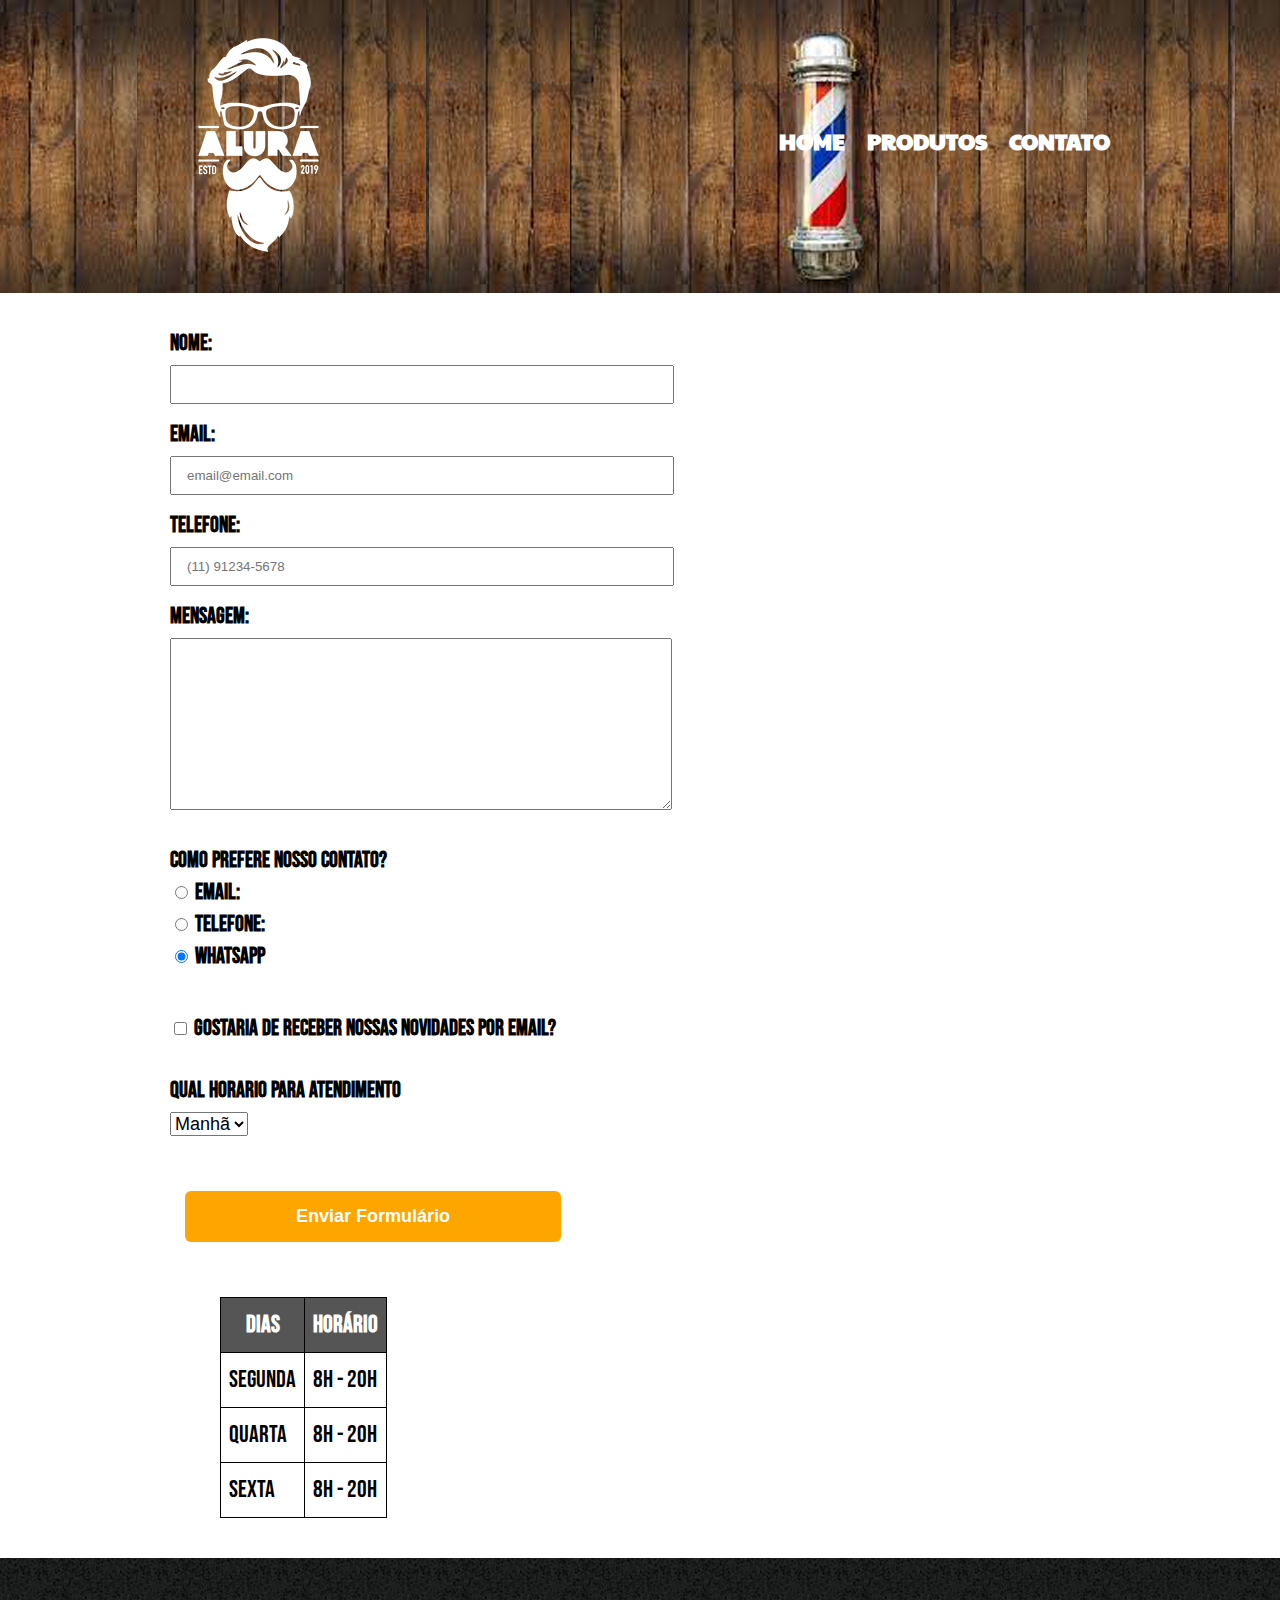
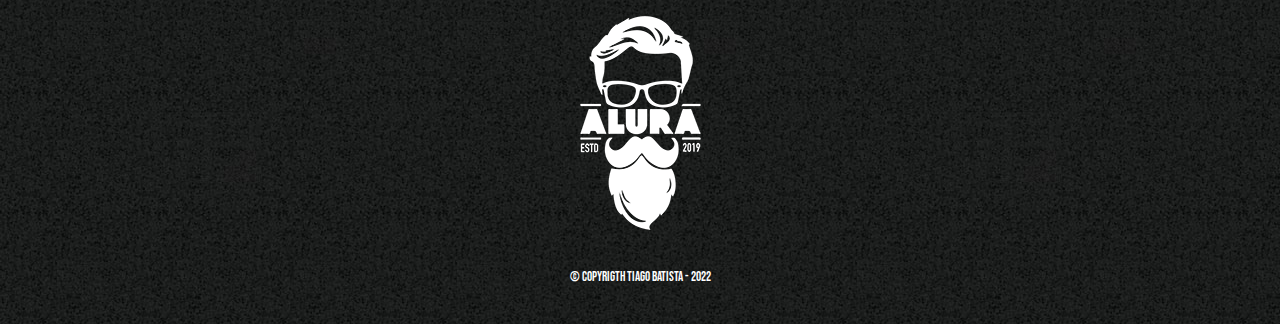
==== contato/contato.html @ 4e6d3ee5 "novo trabalho" ====
<!DOCTYPE html>
<html lang="pt-br">
  
    <head>
        <meta charset="UTF-8">
        <title>Contato Barbearia</title>
        <link rel="stylesheet" href="../CSS/reset.css">
        <link rel="stylesheet" href="../CSS/style.css">

        <!-- Fonte para o conteudo*/ -->
        <link href="https://fonts.googleapis.com/css2?family=Bebas+Neue&display=swap" rel="stylesheet">
      
        <!--/*fonte para os titulos*/-->
        <link rel="preconnect" href="https://fonts.googleapis.com"><link rel="preconnect" href="https://fonts.gstatic.com" crossorigin><link href="https://fonts.googleapis.com/css2?family=Shrikhand&display=swap" rel="stylesheet">
        
        <!--/*Fonte para o menu*/-->
        <link rel="preconnect" href="https://fonts.googleapis.com"><link rel="preconnect" href="https://fonts.gstatic.com" crossorigin><link href="https://fonts.googleapis.com/css2?family=Paytone+One&display=swap" rel="stylesheet">

    </head>
    
    <body>
        <header>
            <div class="caixa">
                <h1><a href="../index.html"><img src="../imagens/logo-branco.png" alt="Barbearia"></a></h1>
                <nav>
                    <ul> 
                        <li><a href="../index.html">Home</a></li>
                        <li><a href="../produtos/produtos.html">Produtos</a></li>
                        <li><a href="#">Contato</a></li>
                    </ul>
                </nav>
            </div>
        </header>
        <main>
            <form>
                <label for="Nome">Nome: </label>
                <input type="text" id="Nome" class="input-padrao" required>

                <label for="email">Email: </label>
                <input type="email" id="email" class="input-padrao" required placeholder="email@email.com"></input>

                <label for="telefone">Telefone: </label>
                <input type="tel" id="telefone" class="input-padrao" required placeholder="(11) 91234-5678"></input>

                <label for="mensagem">Mensagem: </label>
                <textarea cols="70" rows="10" id="mensagem" class="input-padrao"></textarea>

                <fieldset class="contato">
                    <legend>Como prefere nosso Contato?</legend>
                    <label for="radio-email"><input type="radio" name="contato" value="email" id="radio-email"> Email: </label>

                    <label for="radio-telefone"><input type="radio" name="contato" value="telefone" id="radio-telefone"> Telefone: </label>

                    <label for="radio-whats"><input type="radio" name="contato" value="whats" id="radio-whats" checked> WhatsApp</label>                
                </fieldset>

                <label class="checkbox"><input type="checkbox"> Gostaria de receber nossas novidades por email?</label>

                <fieldset class="horarios">
                    <legend>Qual horario para atendimento</legend>
                    <select class="selec_horarios">
                        <option>Manhã</option>
                        <option>Tarde</option>
                        <option>Noite</option>
                    </select>
                </fieldset>
                <input type="submit" value="Enviar Formulário" class="enviar"></input>
            </form>

            <table>
                <thead>
                    <tr>
                        <th>Dias</th>
                        <th>Horário</th>   
                    </tr>
                </thead>
                <tbody>
                    <tr>
                        <td>Segunda</td>
                        <td>8h - 20h</td>
                    </tr>
                    
                    <tr>
                        <td>Quarta</td>
                        <td>8h - 20h</td> 
                    </tr>

                    <tr>
                        <td>Sexta</td>
                        <td>8h - 20h</td>
                    </tr>
                 </tbody>
            </table>
        </main>
        <footer>
            <img src="../imagens/logo-branco.png" alt="Logo Barbearia">
            <p class="copyright">&copy; Copyrigth Tiago Batista - 2022</p>
        </footer>
    </body>
</html>
---- CSS/style.css ----
body p{
    font-family: 'Bebas Neue', cursive;
}

header{
    background: url("../imagens/cabecalho.jpg");
    padding: 20px 0;
}

nav{
    position: absolute;
    top: 110px;
    right: 0px;
}

.caixa{
    position: relative;
    width: 940px;
    margin: 0 auto;
}

nav li{
    display: inline;
    margin: 0 0 0 18px;
}

nav a{
    text-transform: uppercase;
    color: white;
    font-weight: bold;
    font-size: 22px;
    text-decoration: none;
    font-family: 'Paytone One', sans-serif;

}

nav a:hover{
    color: #9c350d;
    text-decoration: underline;
    font-size: 23px;
}

.produtos{
    width: 940px;
    margin: 0 auto;
    padding: 50px 0;
}

.produtos li{
    display: inline-block;
    text-align: center;
    width: 30%;
    box-sizing: border-box;
    vertical-align: top;
    border: 3px solid black;
    border-radius: 10px;
    margin: 0 1.5%;
    padding: 30px 20px;
}

.produtos li:hover{
    border-color: rgb(21, 78, 153);
}

.produtos li:active{
    border-color: #9c350d;
}

.produtos li:hover h2{
    color: #9c350d;
    font-size: 35px;
}

.produtos li:active h2{
    color: rgb(21, 78, 153);
    font-size: 36px;
}

.produtos h2{
    font-size: 30px;
    font-weight: bold;     
}

.descricao{
    font-weight: bold; 
 
}

.preco{
    font-size: 22px;
    font-weight: bold; 
    margin-top: 10px;  
}

footer{
    background: url("../imagens/bg.jpg");
    text-align: center;
    padding: 40px 0;
}

.copyright{
    color: white;
    font-size: 13px;
    margin-top: 20px;
}

main{
    width: 940px;
    margin: 0 auto;
}

form{
    margin: 40px 0;
}

form label, form legend{
    display: block;
    font-size: 22px;
    margin: 0 0 10px;
    font-weight: bold;
    font-family: 'Bebas Neue', cursive;

}

.input-padrao{
    display: block;
    margin: 0 0 20px;
    padding: 10px 15px;
    width: 50%;
}

.horarios{
    margin: 40px 0;
}

.selec_horarios{
    font-size: 18px;
}

.contato{
    margin: 40px 0;
}

.checkbox{
    margin: 40px 0;
}

.enviar{
    width: 40%;
    padding: 15px 0;
    background: orange;
    color: white;
    font-weight: bold;
    font-size: 18px;
    margin: 15px;
    border: none;
    border-radius: 6px;
    transition: 1s all;
    cursor: pointer;
}

.enviar:hover{
    background: darkorange;
    transform: scale(1.1);
}

table{
   margin: 40px 50px; 
    font-size: 24px;
   font-family: 'Bebas Neue', cursive;
}

thead{
    background: #555555;
    color: white;
    font-weight: bold;
}

td, th{
    border: 1px solid black;
    padding: 15px 8px;
}


/* Pagina inicial*/

.banner{
    width: 100%;
}

.titulo_principal{
    text-align: center;
    font-size: 2em;
    margin-bottom: 1em;
    clear: left;
    font-family: 'Shrikhand', cursive;
}

.principal{
    padding: 3em 0;
    background: #FEFEFE;
    width: 940px;
    margin-top: 0 auto;
}

.principal p {
    margin-bottom: 1em;
}

.principal strong{
    font-weight: bold;
}

.principal em{
    font-style: italic;
}

.img_bene{
    width: 60%;
}

.utencilios{
    width: 120px;
    float: left;
    margin: 0 20px 20px 0;
    box-shadow:10px 10px 15px black;
}

.utencilios:hover{
    opacity: 70%;
    transition: 400ms;
}

.mapa{
    padding: 0 3 1em ;
    width: 940px;
    margin-top: 0 auto;
}

.mapa h3{
    text-align: center  ;
    margin: 20px;
}

.mapa p{
    text-align: center;
    margin: 20px;
}

.beneficios{
    padding: 3em;
}

.conteudo_bene{
    width: 640px;
    margin: 0 auto;
}

.beneficios_lista{
    width: 40%;
    margin-top: 20px;
    display: inline-block;
    vertical-align: top;
    font-family: 'Bebas Neue', cursive;
}

.itens{
    line-height: 2;
}

.itens:before{
    content: "\2606";
}

.img_bene{
    width: 60%;
    box-shadow:10px 10px 20px black;
}

.img_bene:hover{
    opacity: 70%;
    transition: 400ms;
}

.video{ 
    width: 560px;
    margin: 3em auto;
}

@media screen and (max-width: 480px) {
    .caixa, .principal, .conteudo_bene, .mapa, .video{
        width: auto;
    }    

    h1{
        text-align: center;
    }

    nav{
        position: static;
    }

    .beneficios_lista, .img_bene{
        width: 100%;
    }
}
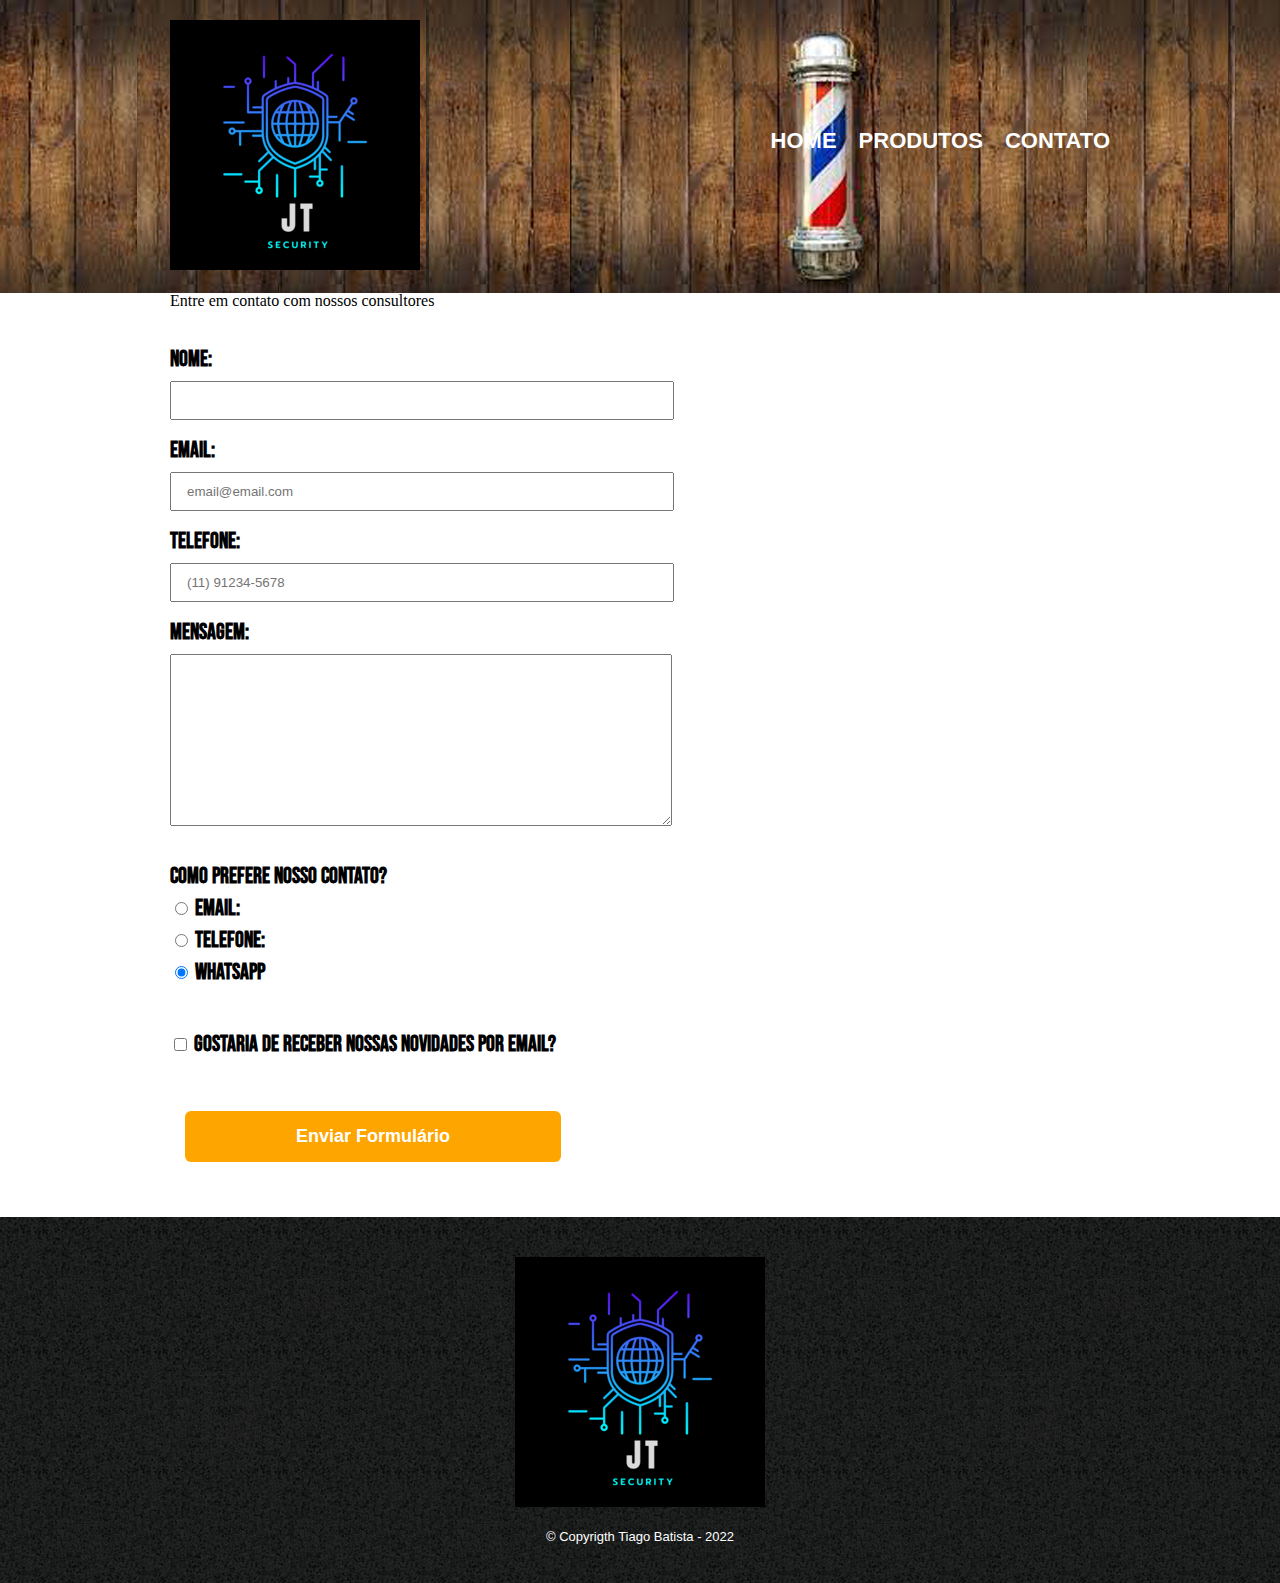
==== commit aa71b054: "att contato" ====
--- a/contato/contato.html
+++ b/contato/contato.html
@@ -32,6 +32,8 @@
             </div>
         </header>
         <main>
+            <h3>Entre em contato com nossos consultores</h3>
+            
             <form>
                 <label for="Nome">Nome: </label>
                 <input type="text" id="Nome" class="input-padrao" required>
@@ -56,41 +58,11 @@
 
                 <label class="checkbox"><input type="checkbox"> Gostaria de receber nossas novidades por email?</label>
 
-                <fieldset class="horarios">
-                    <legend>Qual horario para atendimento</legend>
-                    <select class="selec_horarios">
-                        <option>Manhã</option>
-                        <option>Tarde</option>
-                        <option>Noite</option>
-                    </select>
-                </fieldset>
+                
                 <input type="submit" value="Enviar Formulário" class="enviar"></input>
             </form>
 
-            <table>
-                <thead>
-                    <tr>
-                        <th>Dias</th>
-                        <th>Horário</th>   
-                    </tr>
-                </thead>
-                <tbody>
-                    <tr>
-                        <td>Segunda</td>
-                        <td>8h - 20h</td>
-                    </tr>
-                    
-                    <tr>
-                        <td>Quarta</td>
-                        <td>8h - 20h</td> 
-                    </tr>
-
-                    <tr>
-                        <td>Sexta</td>
-                        <td>8h - 20h</td>
-                    </tr>
-                 </tbody>
-            </table>
+            
         </main>
         <footer>
             <img src="../imagens/logo-branco.png" alt="Logo Barbearia">
--- a/CSS/style.css
+++ b/CSS/style.css
@@ -1,5 +1,5 @@
 body p{
-    font-family: 'Bebas Neue', cursive;
+    font-family: Arial
 }
 
 header{
@@ -30,7 +30,7 @@
     font-weight: bold;
     font-size: 22px;
     text-decoration: none;
-    font-family: 'Paytone One', sans-serif;
+    font-family:Arial, Helvetica, sans-serif
 
 }
 
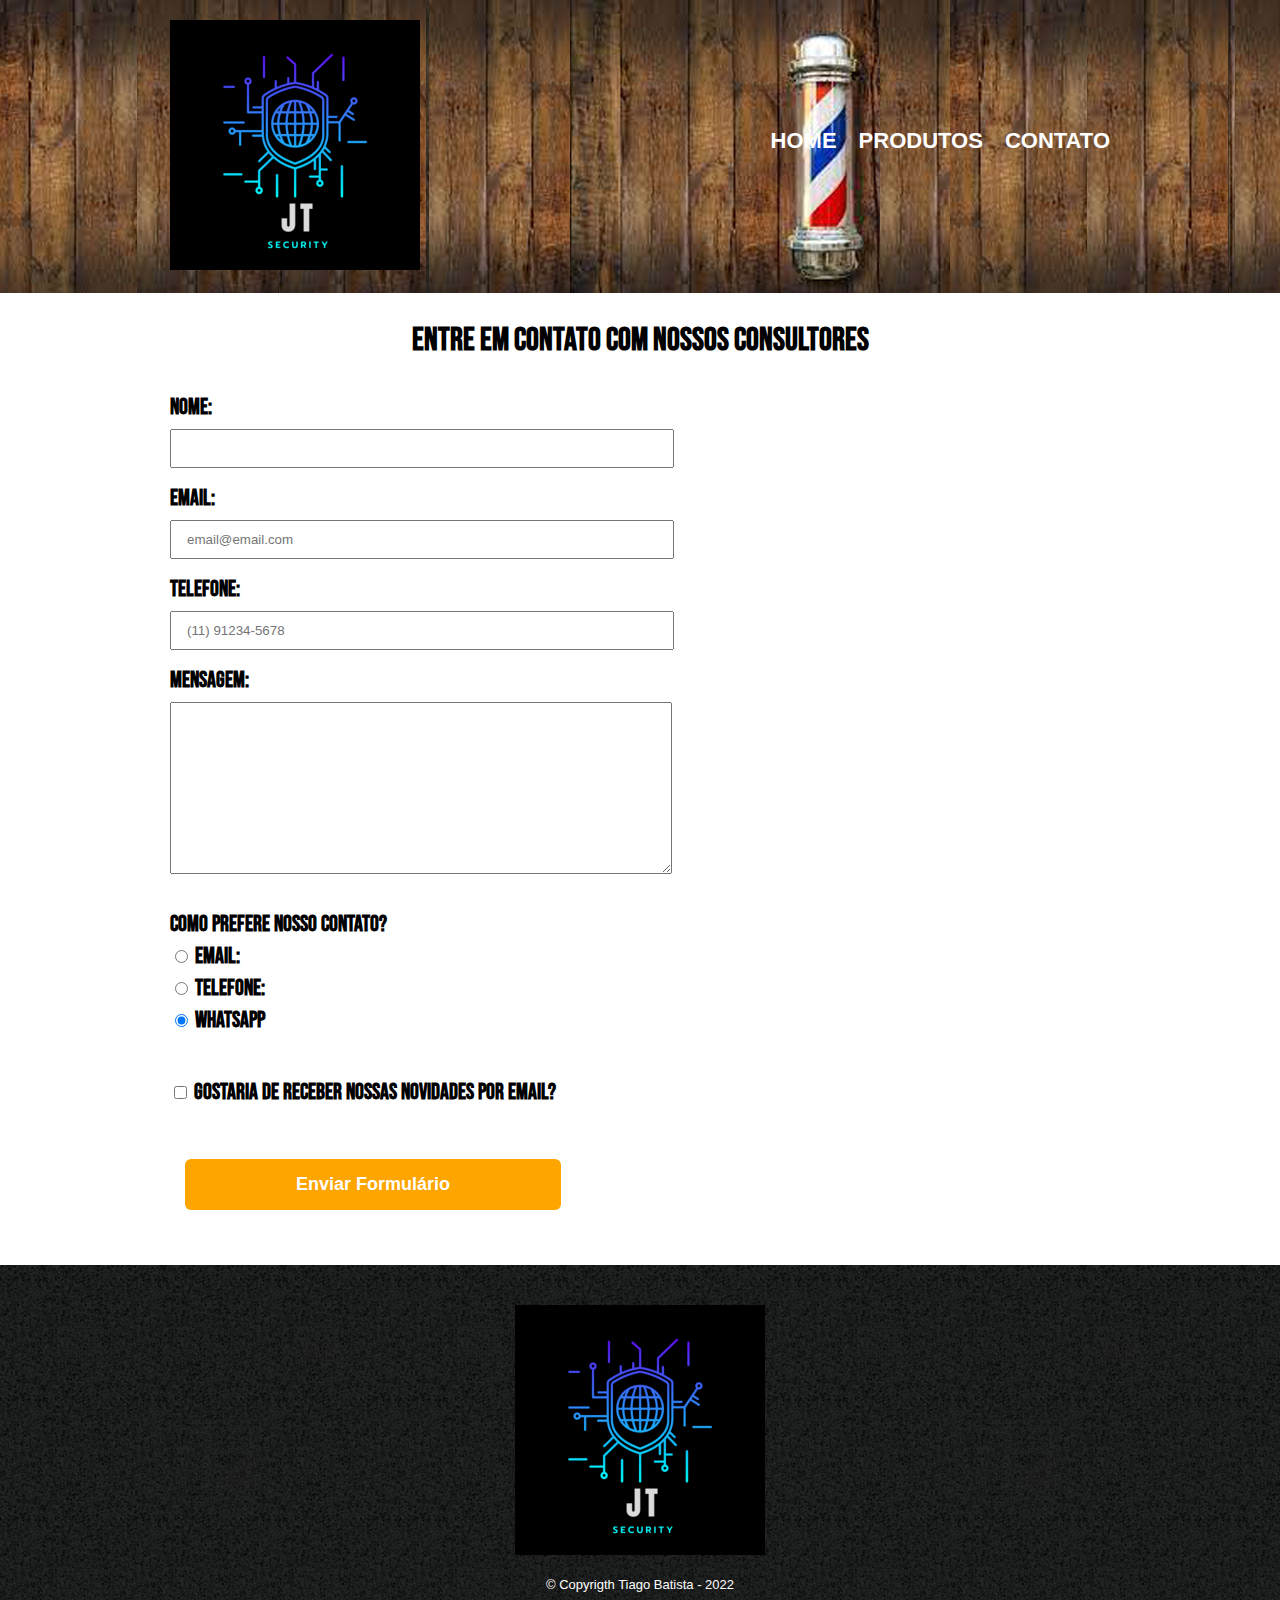
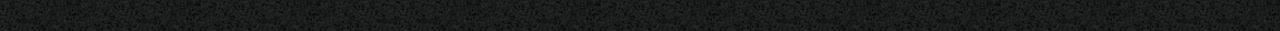
==== commit 675ba878: "Merge pull request #10 from TiagoBatixta/Twoliana-master" ====
--- a/contato/contato.html
+++ b/contato/contato.html
@@ -31,8 +31,8 @@
                 </nav>
             </div>
         </header>
-        <main>
-            <h3>Entre em contato com nossos consultores</h3>
+        <main><br><br>
+            <h2 class="titulo_principal">Entre em contato com nossos consultores</h2>
             
             <form>
                 <label for="Nome">Nome: </label>
--- a/CSS/style.css
+++ b/CSS/style.css
@@ -35,7 +35,6 @@
 }
 
 nav a:hover{
-    color: #9c350d;
     text-decoration: underline;
     font-size: 23px;
 }
@@ -185,7 +184,11 @@
 /* Pagina inicial*/
 
 .banner{
-    width: 100%;
+    margin-top: 10px;
+    margin-left: 20%;
+    orientation: center;
+    width: 900px;
+    height: 400px;
 }
 
 .titulo_principal{
@@ -193,7 +196,8 @@
     font-size: 2em;
     margin-bottom: 1em;
     clear: left;
-    font-family: 'Shrikhand', cursive;
+    font-weight: bold;
+    font-family: 'Bebas Neue', cursive;
 }
 
 .principal{
@@ -252,7 +256,7 @@
 }
 
 .conteudo_bene{
-    width: 640px;
+    width: 740px;
     margin: 0 auto;
 }
 
@@ -261,6 +265,7 @@
     margin-top: 20px;
     display: inline-block;
     vertical-align: top;
+    font-size: 20px;
     font-family: 'Bebas Neue', cursive;
 }
 
@@ -269,11 +274,11 @@
 }
 
 .itens:before{
-    content: "\2606";
+    content: "\2022";
 }
 
 .img_bene{
-    width: 60%;
+    width: 50%;
     box-shadow:10px 10px 20px black;
 }
 
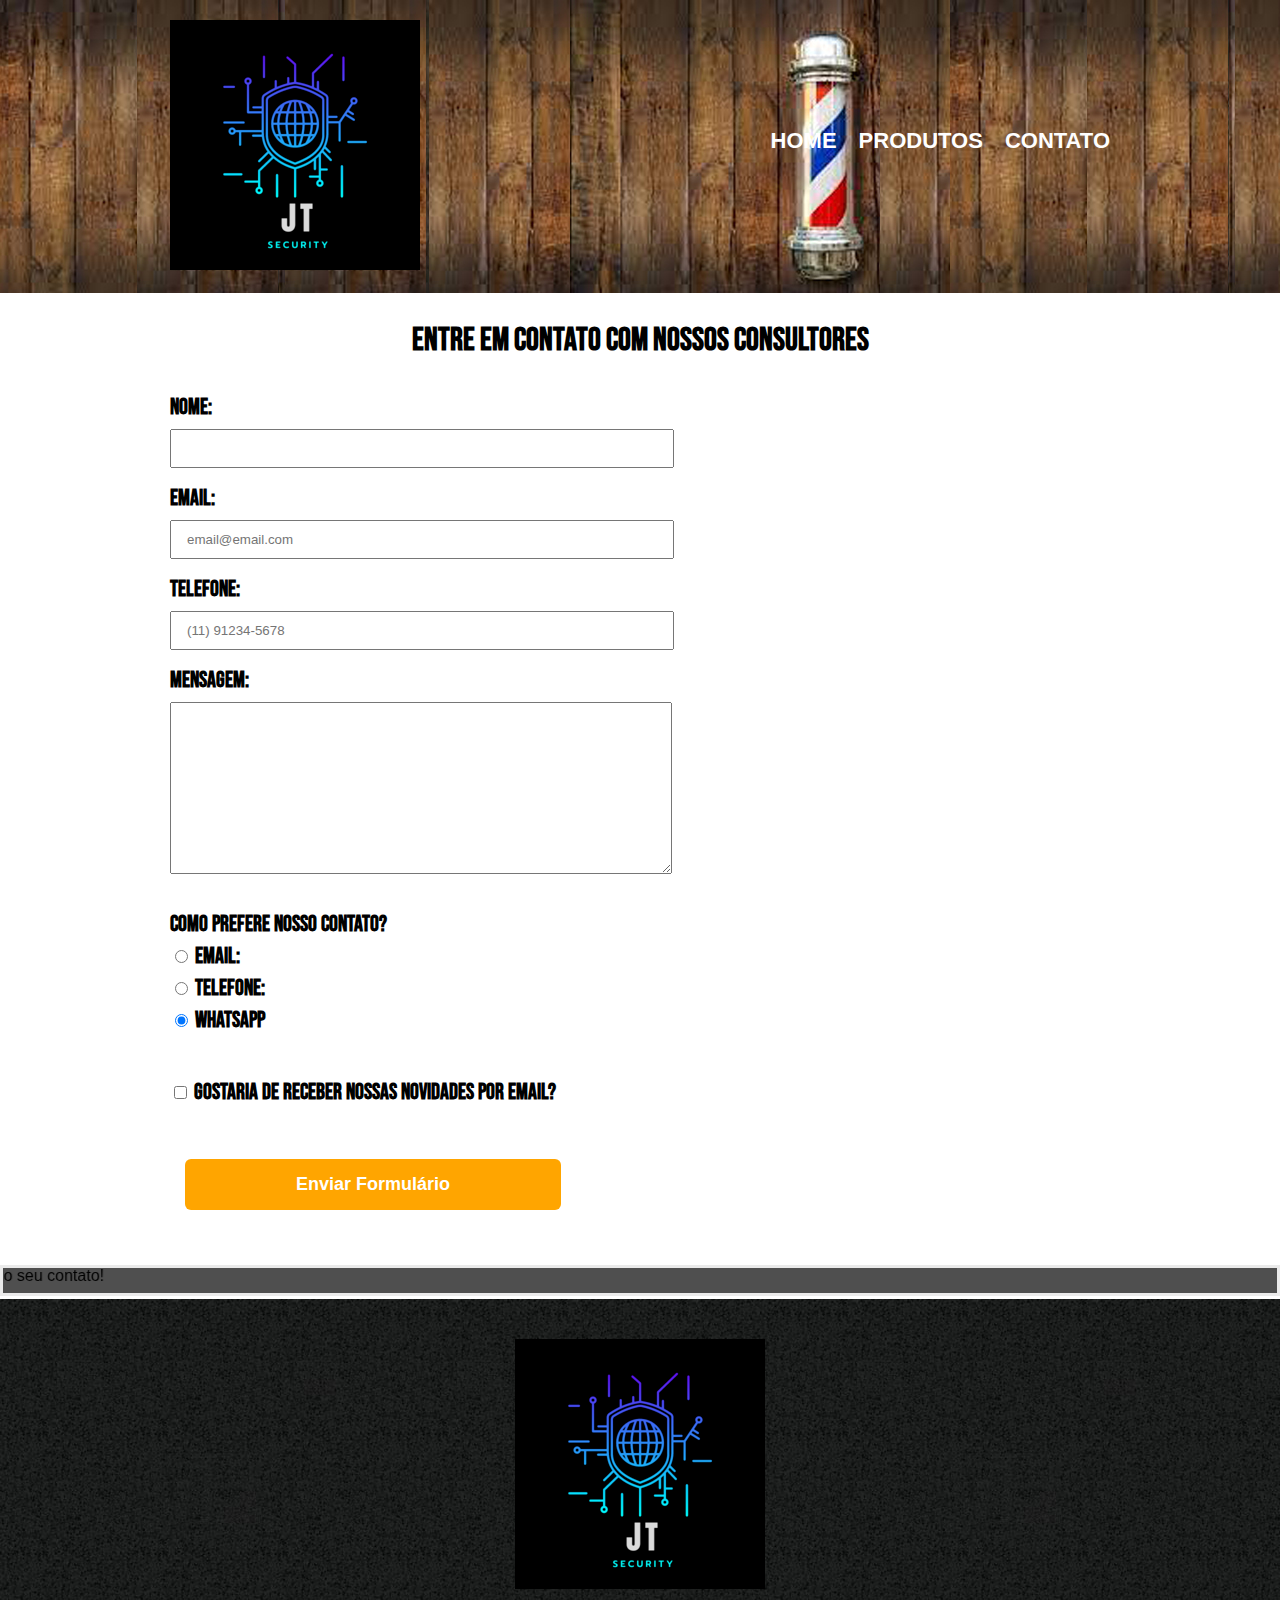
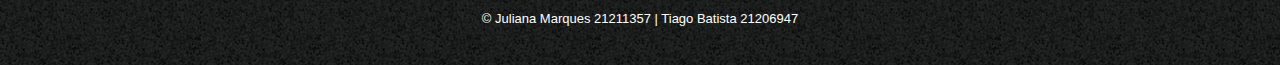
==== commit 6b47be53: "fim" ====
--- a/contato/contato.html
+++ b/contato/contato.html
@@ -3,7 +3,7 @@
   
     <head>
         <meta charset="UTF-8">
-        <title>Contato Barbearia</title>
+        <title>Contato</title>
         <link rel="stylesheet" href="../CSS/reset.css">
         <link rel="stylesheet" href="../CSS/style.css">
 
@@ -64,9 +64,19 @@
 
             
         </main>
+
+        <p class="letreiro">
+            <marquee scrollamount="12"
+                width=auto 
+                height="25px" 
+                loop="100" 
+                direction="right" 
+                style="border: solid; border-color: #eaeaea; font-family: Arial; background-color: #4f4f4f" >Estamos aguardando seu contato!
+            </marquee>
+
         <footer>
             <img src="../imagens/logo-branco.png" alt="Logo Barbearia">
-            <p class="copyright">&copy; Copyrigth Tiago Batista - 2022</p>
+            <p class="copyright">&copy; Juliana Marques 21211357 | Tiago Batista 21206947</p>
         </footer>
     </body>
 </html>
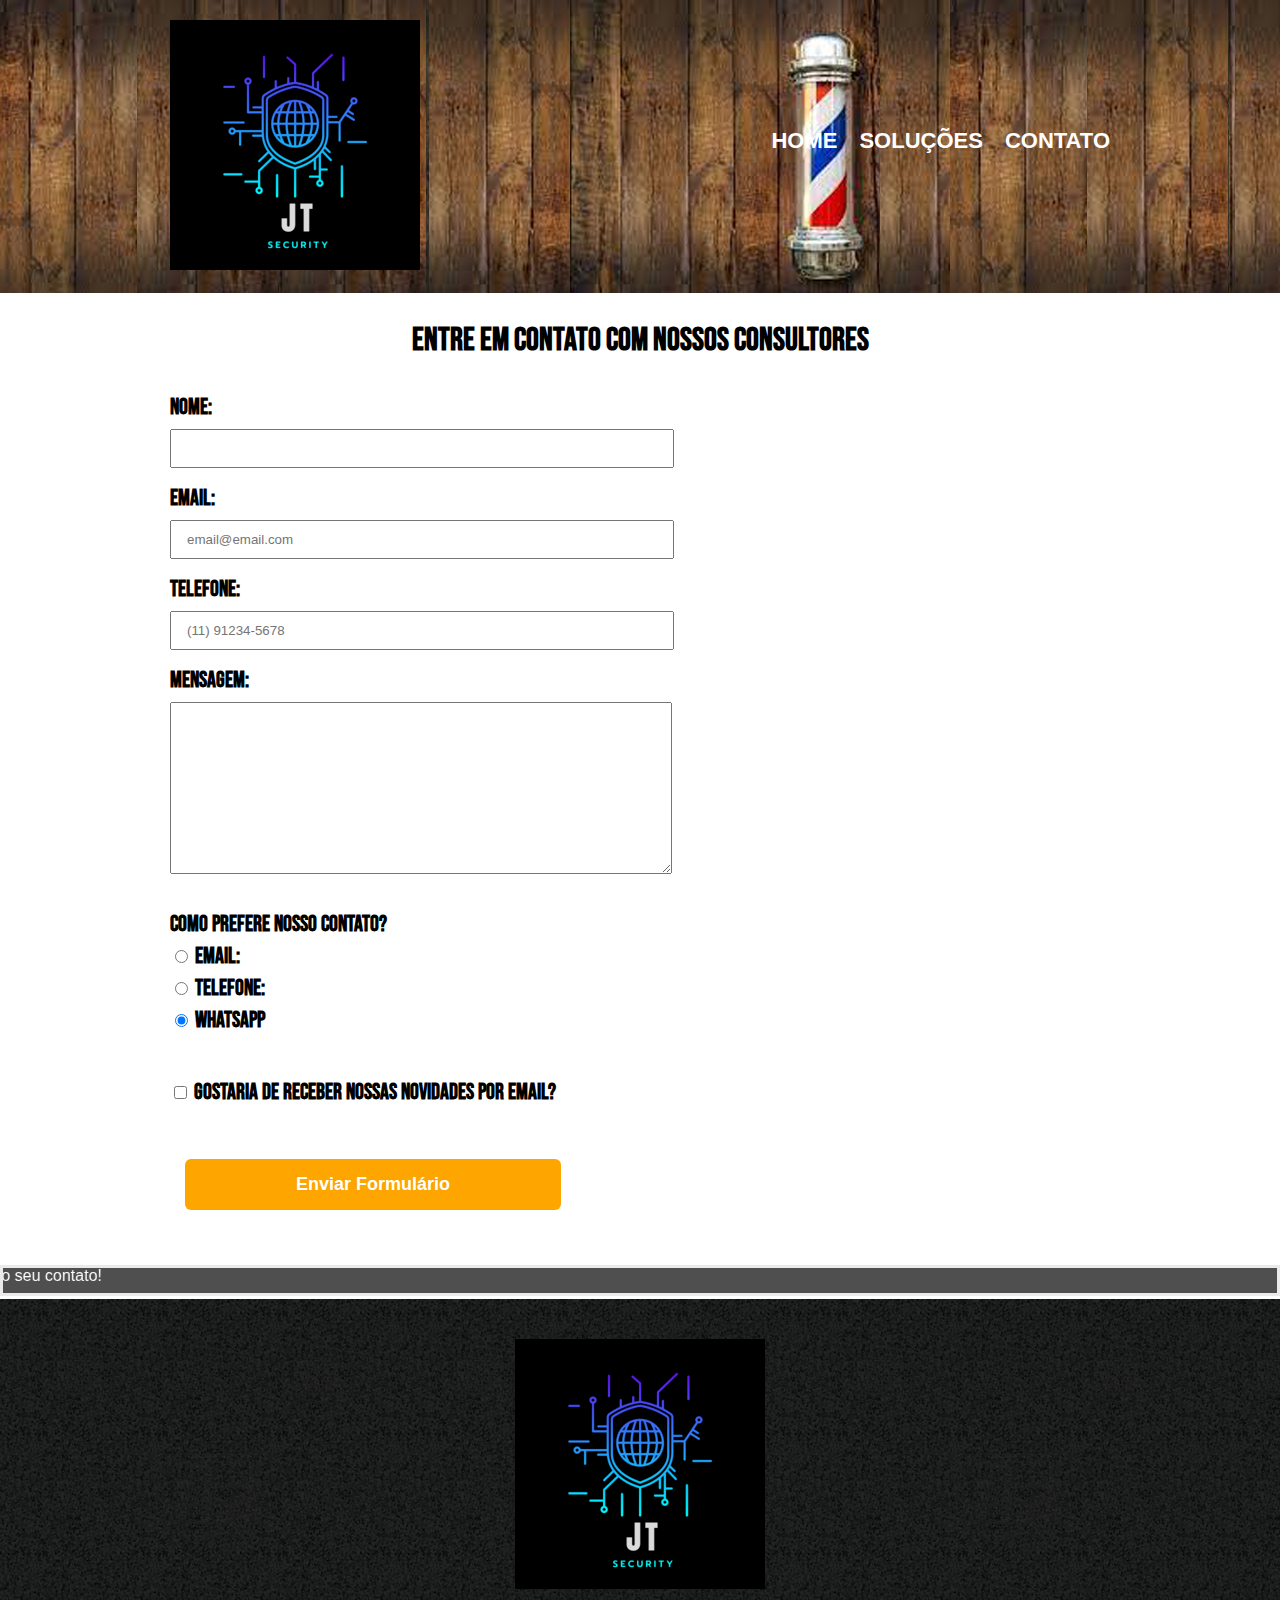
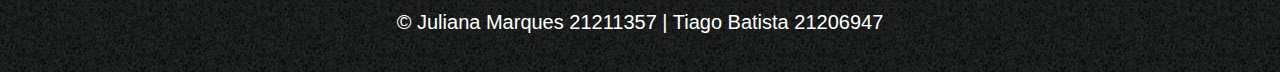
==== commit 6e13e618: "Final de vdd" ====
--- a/contato/contato.html
+++ b/contato/contato.html
@@ -6,6 +6,7 @@
         <title>Contato</title>
         <link rel="stylesheet" href="../CSS/reset.css">
         <link rel="stylesheet" href="../CSS/style.css">
+        <link rel="shortcut icon" href="../imagens/logo-branco.png">
 
         <!-- Fonte para o conteudo*/ -->
         <link href="https://fonts.googleapis.com/css2?family=Bebas+Neue&display=swap" rel="stylesheet">
@@ -25,7 +26,7 @@
                 <nav>
                     <ul> 
                         <li><a href="../index.html">Home</a></li>
-                        <li><a href="../produtos/produtos.html">Produtos</a></li>
+                        <li><a href="../produtos/produtos.html">Soluções</a></li>
                         <li><a href="#">Contato</a></li>
                     </ul>
                 </nav>
--- a/CSS/style.css
+++ b/CSS/style.css
@@ -99,7 +99,7 @@
 
 .copyright{
     color: white;
-    font-size: 13px;
+    font-size: 20px;
     margin-top: 20px;
 }
 
@@ -170,7 +170,7 @@
 }
 
 thead{
-    background: #555555;
+    background: rgb(0, 24, 56);
     color: white;
     font-weight: bold;
 }
@@ -180,6 +180,9 @@
     padding: 15px 8px;
 }
 
+td{
+  text-align: center;
+}
 
 /* Pagina inicial*/
 
@@ -288,9 +291,14 @@
 }
 
 .video{ 
-    width: 560px;
+    width: 780px;
     margin: 3em auto;
 }
+
+.letreiro{
+    color: #FEFEFE;
+}
+
 
 @media screen and (max-width: 480px) {
     .caixa, .principal, .conteudo_bene, .mapa, .video{
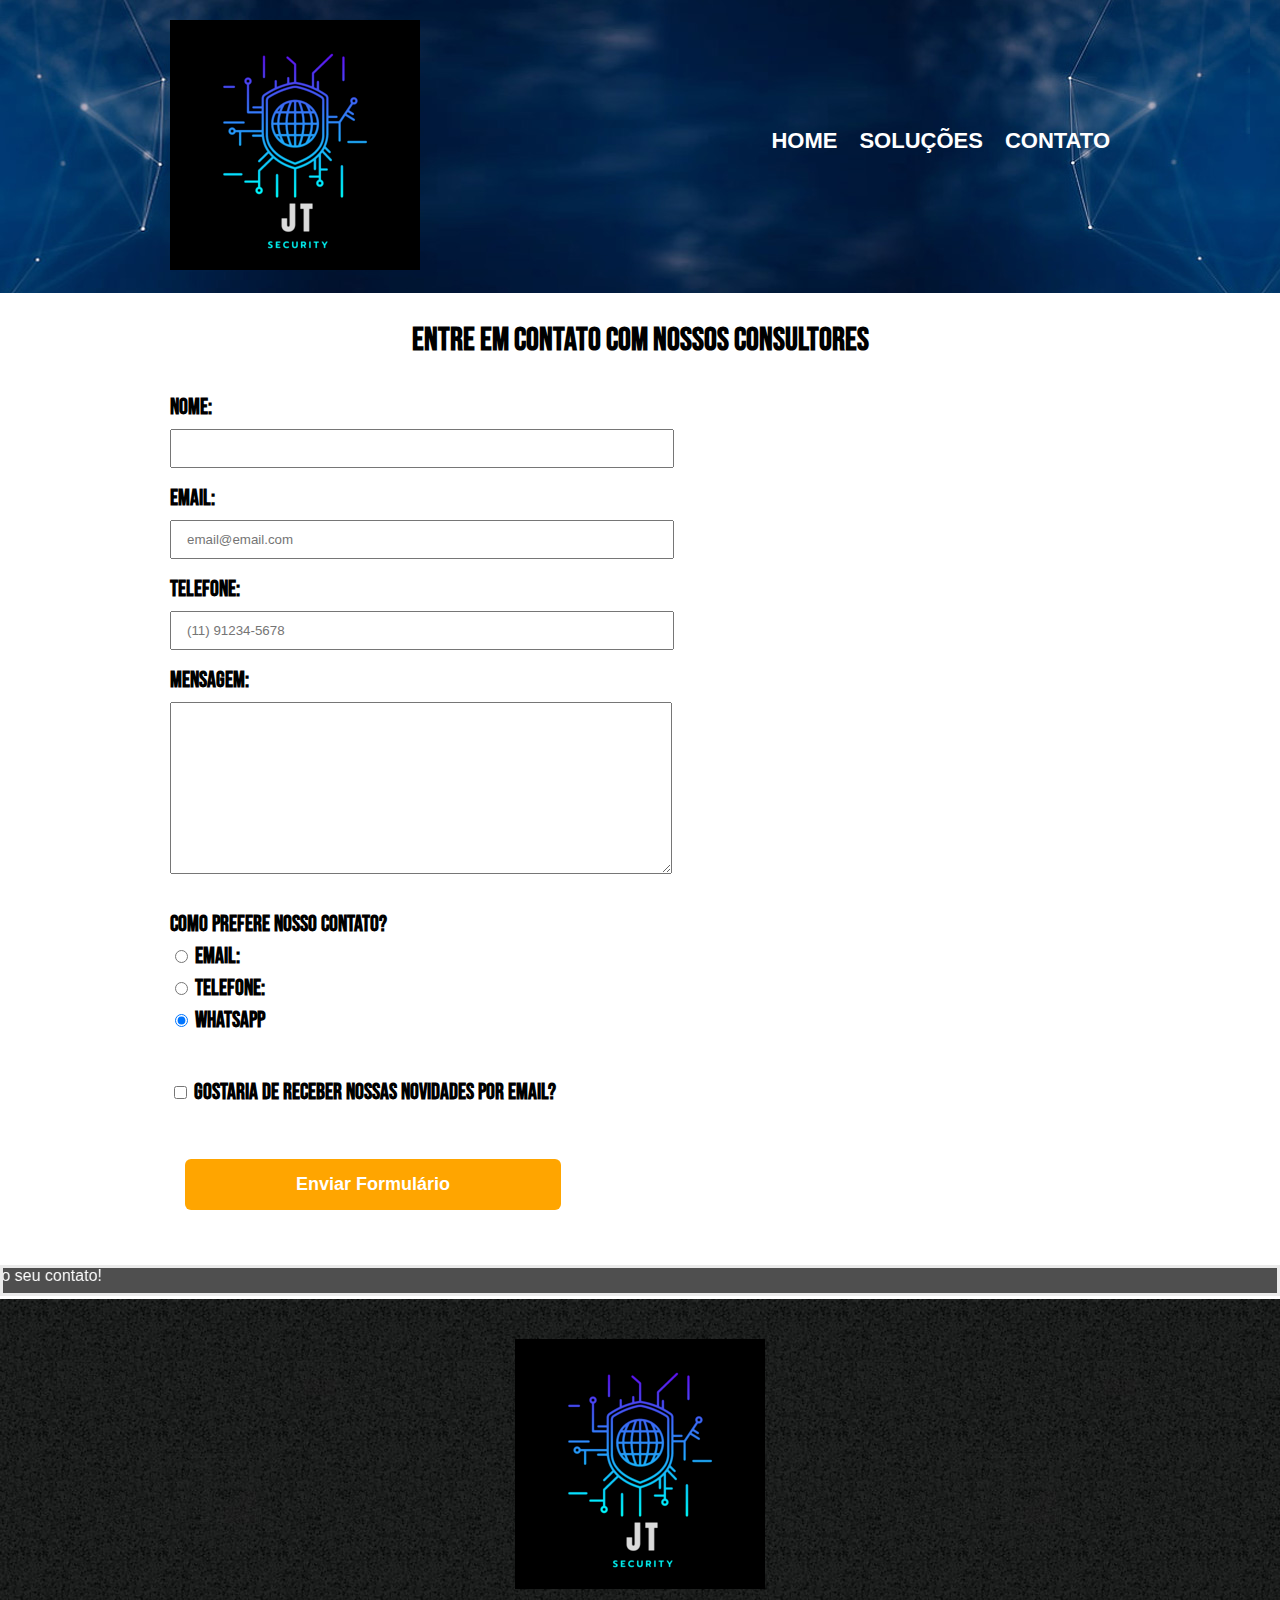
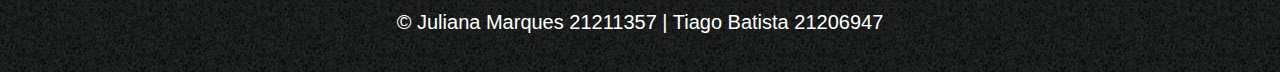
==== commit b632feed: "att 1.11" ====
--- a/contato/contato.html
+++ b/contato/contato.html
@@ -22,7 +22,7 @@
     <body>
         <header>
             <div class="caixa">
-                <h1><a href="../index.html"><img src="../imagens/logo-branco.png" alt="Barbearia"></a></h1>
+                <h1><a href="../index.html"><img src="../imagens/logo-branco.png" alt="JP - Security"></a></h1>
                 <nav>
                     <ul> 
                         <li><a href="../index.html">Home</a></li>
